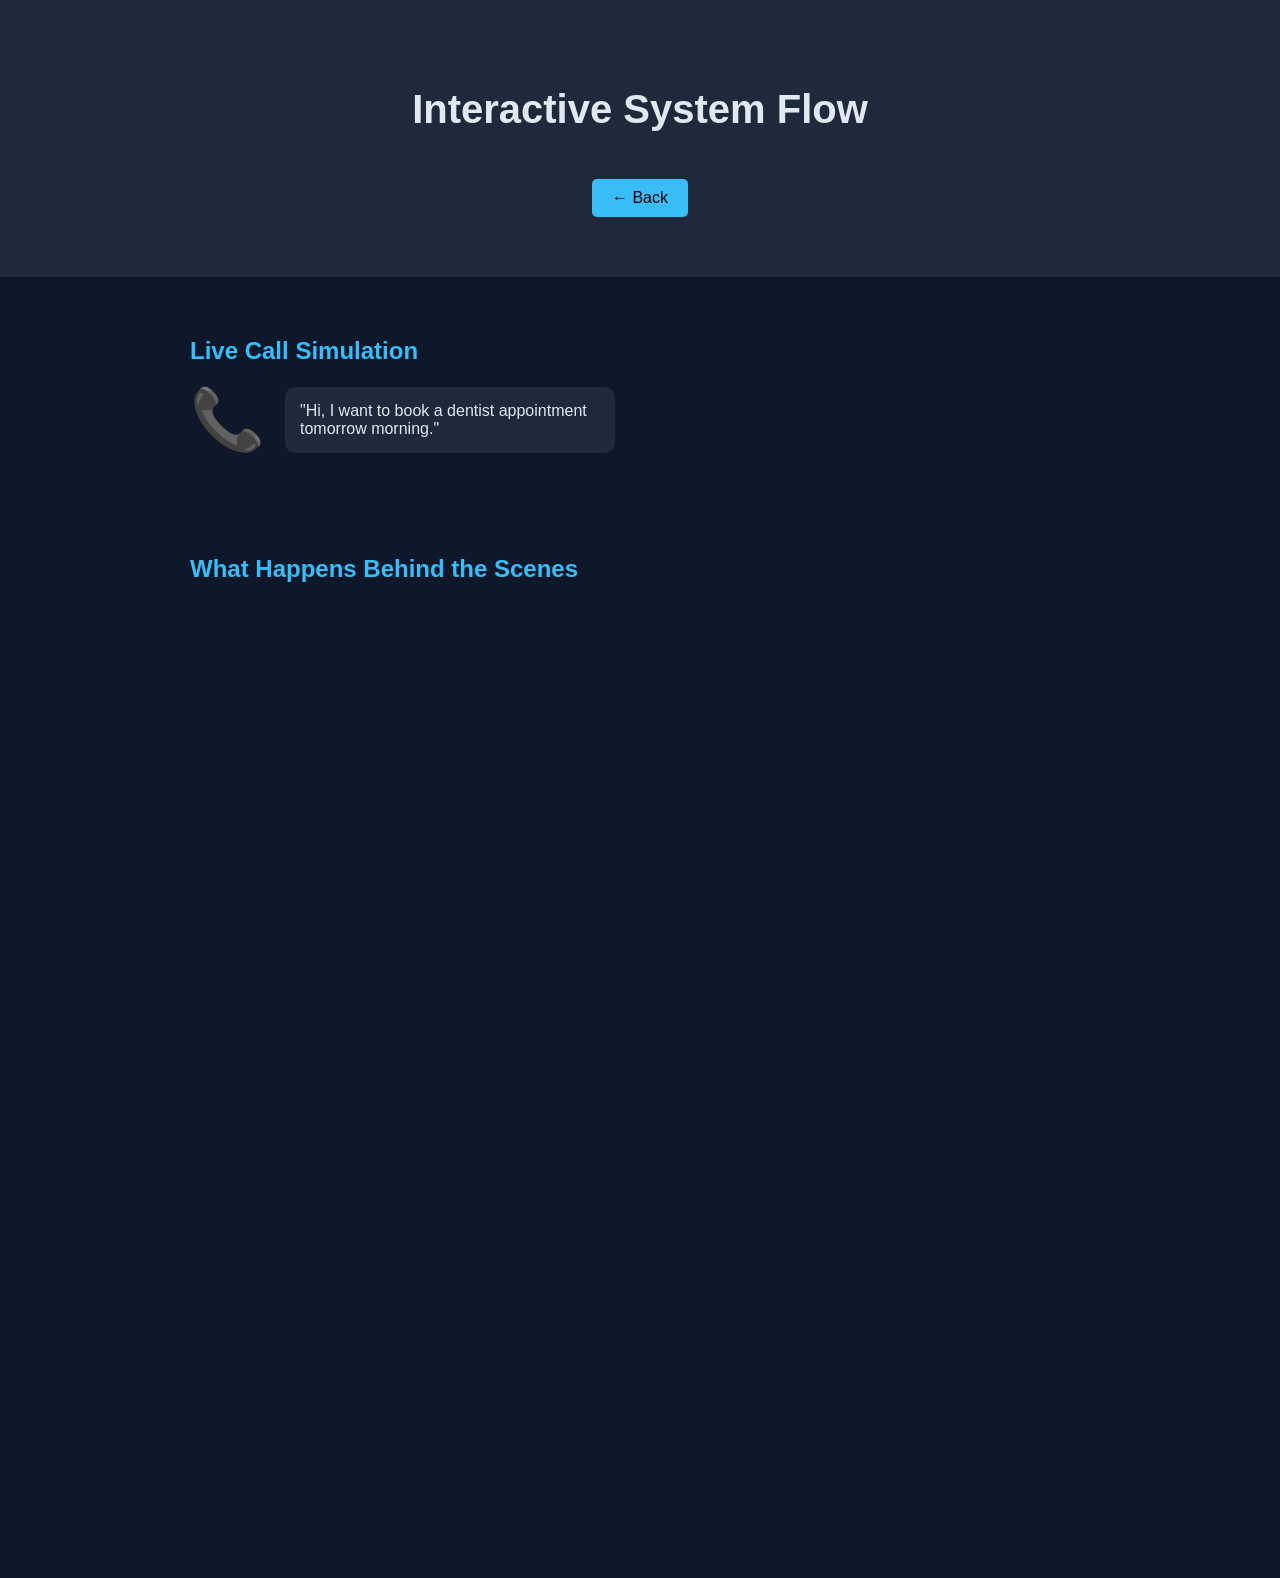
==== details.html @ 1639a1af "Add files via upload" ====
<!DOCTYPE html>
<html lang="en">
<head>
<meta charset="UTF-8">
<title>Interactive Flow</title>
<link rel="stylesheet" href="styles.css">

<style>
/* Animation styles */
.phone {
  font-size: 60px;
  animation: vibrate 1s ease-in-out;
}

@keyframes vibrate {
  0% { transform: translateX(0); }
  25% { transform: translateX(-5px); }
  50% { transform: translateX(5px); }
  75% { transform: translateX(-5px); }
  100% { transform: translateX(0); }
}

.chat {
  display: none;
  background: #1e293b;
  padding: 15px;
  border-radius: 10px;
  margin-left: 20px;
  max-width: 300px;
}

.step {
  margin-top: 30px;
  opacity: 0;
  transform: translateY(20px);
  transition: all 0.6s ease;
}

.step.visible {
  opacity: 1;
  transform: translateY(0);
}
</style>
</head>

<body>

<header>
  <h1>Interactive System Flow</h1>
  <a href="index.html" class="btn">← Back</a>
</header>

<section>
  <h2>Live Call Simulation</h2>

  <div style="display:flex; align-items:center;">
    <div class="phone">📞</div>
    <div id="chat1" class="chat">
      "Hi, I want to book a dentist appointment tomorrow morning."
    </div>
  </div>

</section>

<section id="flowSection">
  <h2>What Happens Behind the Scenes</h2>

  <div class="flow-container">

    <div class="step step-box" id="step1">
      🤖 <strong>AI Understands Intent</strong><br>
      Detects: Book Appointment
    </div>
    <div class="arrow">⬇️</div>

    <div class="step step-box" id="step2">
      📅 <strong>Extracts Details</strong><br>
      Date: Tomorrow<br>
      Time: Morning
    </div>
    <div class="arrow">⬇️</div>

    <div class="step step-box" id="step3">
      ⚙️ <strong>Lambda Processes Request</strong><br>
      Converts natural language → exact datetime
    </div>
    <div class="arrow">⬇️</div>

    <div class="step step-box" id="step4">
      📆 <strong>Checks Calendar</strong><br>
      Finds available slots
    </div>
    <div class="arrow">⬇️</div>

    <div class="step step-box" id="step5">
      💬 <strong>AI Responds</strong><br>
      "I have 10:30 AM available. Confirm?"
    </div>
    <div class="arrow">⬇️</div>

    <div class="step step-box" id="step6">
      ✅ <strong>Booking Confirmed</strong><br>
      Appointment saved + reminder scheduled
    </div>

  </div>
</section>

<script>
// Step 1: show chat after phone rings
setTimeout(() => {
  document.getElementById("chat1").style.display = "block";
}, 1000);

// Sequential animation of steps
const steps = document.querySelectorAll(".step");

steps.forEach((step, index) => {
  setTimeout(() => {
    step.classList.add("visible");
  }, 2000 + index * 1000);
});
</script>

</body>
</html>
---- styles.css ----
body {
  font-family: Arial, sans-serif;
  margin: 0;
  background: #0f172a;
  color: #e2e8f0;
}

header {
  text-align: center;
  padding: 60px 20px;
  background: #1e293b;
}

h1 {
  font-size: 2.5rem;
}

h2 {
  color: #38bdf8;
}

section {
  padding: 40px;
  max-width: 900px;
  margin: auto;
}

.btn {
  display: inline-block;
  padding: 10px 20px;
  background: #38bdf8;
  color: black;
  text-decoration: none;
  margin-top: 20px;
  border-radius: 5px;
}

.flow {
  display: flex;
  justify-content: space-between;
  flex-wrap: wrap;
  gap: 10px;
}

.flow div {
  background: #1e293b;
  padding: 15px;
  border-radius: 8px;
}

footer {
  text-align: center;
  padding: 20px;
  background: #1e293b;
}

.flow-container {
  display: flex;
  flex-direction: column;
  align-items: center;
}

.step-box {
  background: #1e293b;
  padding: 20px;
  border-radius: 10px;
  width: 320px;
  text-align: center;
}

.arrow {
  font-size: 30px;
  margin: 10px 0;
  opacity: 0;
  transition: opacity 0.5s ease;
}

.step {
  opacity: 0;
  transform: translateY(20px);
  transition: all 0.6s ease;
}

.step.visible {
  opacity: 1;
  transform: translateY(0);
}

.arrow.visible {
  opacity: 1;
}

#scrollHint {
  position: fixed;
  bottom: 80px;
  left: 50%;
  transform: translateX(-50%);
  background: rgba(30, 41, 59, 0.8);
  color: #38bdf8;
  padding: 10px 18px;
  border-radius: 20px;
  font-size: 0.9rem;
  backdrop-filter: blur(8px);
  animation: bounce 1.5s infinite;
  z-index: 1000;
  transition: opacity 0.5s ease;
}

/* Smooth bounce */
@keyframes bounce {
  0%, 100% { transform: translate(-50%, 0); }
  50% { transform: translate(-50%, -8px); }
}
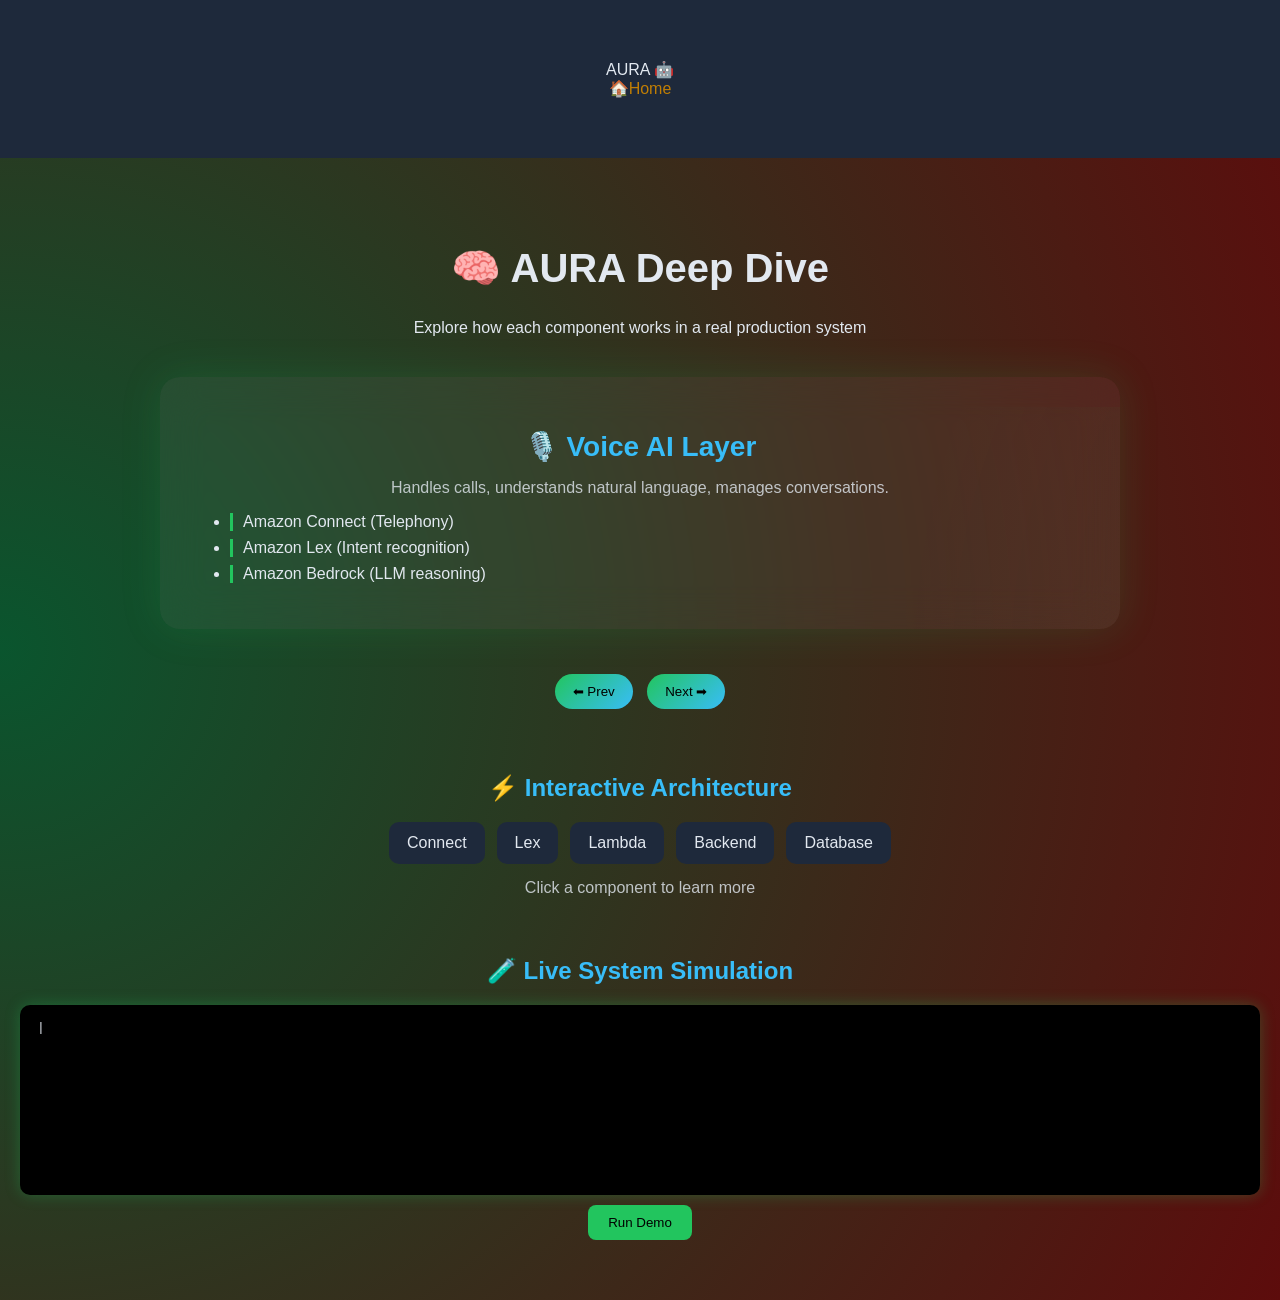
==== commit 91719fb8: "Revamp details.html with new layout and features Updated the details.html file to enhance the layout" ====
--- a/details.html
+++ b/details.html
@@ -1,126 +1,336 @@
+<!-- ========================= details.html (FINAL BOSS MODE) ========================= -->
 <!DOCTYPE html>
 <html lang="en">
 <head>
 <meta charset="UTF-8">
-<title>Interactive Flow</title>
+<meta name="viewport" content="width=device-width, initial-scale=1.0">
+<title>AURA - System Details</title>
 <link rel="stylesheet" href="styles.css">
 
 <style>
-/* Animation styles */
-.phone {
-  font-size: 60px;
-  animation: vibrate 1s ease-in-out;
-}
-
-@keyframes vibrate {
-  0% { transform: translateX(0); }
-  25% { transform: translateX(-5px); }
-  50% { transform: translateX(5px); }
-  75% { transform: translateX(-5px); }
-  100% { transform: translateX(0); }
-}
-
-.chat {
-  display: none;
-  background: #1e293b;
+
+body {
+  background: radial-gradient(circle at left, #0a552e, #5d0c0c);
+}
+
+.section {
+  padding: 60px 20px;
+  text-align:center;
+}
+
+/* ===== Log Simulation ===== */
+.log-box {
+  background: black;
   padding: 15px;
   border-radius: 10px;
-  margin-left: 20px;
-  max-width: 300px;
-}
-
-.step {
-  margin-top: 30px;
-  opacity: 0;
-  transform: translateY(20px);
-  transition: all 0.6s ease;
-}
-
-.step.visible {
-  opacity: 1;
-  transform: translateY(0);
-}
+  height: 160px;
+  overflow-y: auto;
+  text-align: left;
+  font-size: 13px;
+  font-family: monospace;
+  box-shadow: 0 0 15px rgba(34,197,94,0.3);
+}
+
+/* Typing cursor effect */
+.log-box::after {
+  content: "|";
+  animation: blink 1s infinite;
+  margin-left: 2px;
+}
+
+@keyframes blink {
+  0%, 50%, 100% { opacity: 1; }
+  25%, 75% { opacity: 0; }
+}
+
+/* ===== Buttons ===== */
+button {
+  padding: 10px 20px;
+  border: none;
+  border-radius: 8px;
+  background: #22c55e;
+  cursor: pointer;
+  margin-top: 10px;
+}
+/* ===== SLIDESHOW UPGRADE ===== */
+
+.slide {
+  display:none;
+  max-width:900px;
+  margin:40px auto;
+  padding:30px;
+  border-radius:20px;
+  background: rgba(255,255,255,0.05);
+  backdrop-filter: blur(20px);
+  box-shadow: 0 0 40px rgba(34,197,94,0.15);
+  position:relative;
+  overflow:hidden;
+}
+
+.slide::before {
+  content:"";
+  position:absolute;
+  width:200%;
+  height:200%;
+  background: radial-gradient(circle, rgba(34,197,94,0.15), transparent 70%);
+  animation: glowMove 6s linear infinite;
+}
+
+@keyframes glowMove {
+  0% { transform: translate(-25%, -25%); }
+  50% { transform: translate(25%, 25%); }
+  100% { transform: translate(-25%, -25%); }
+}
+
+.slide h2 {
+  font-size:28px;
+  margin-bottom:10px;
+}
+
+.slide p {
+  opacity:0.8;
+}
+
+.slide ul {
+  text-align:left;
+  margin-top:15px;
+}
+
+.slide ul li {
+  margin:8px 0;
+  padding-left:10px;
+  border-left:3px solid #22c55e;
+}
+
+.active {
+  display:block;
+  animation: slideIn 0.6s ease;
+}
+
+@keyframes slideIn {
+  from { opacity:0; transform: translateY(40px) scale(0.95); }
+  to { opacity:1; transform: translateY(0) scale(1); }
+}
+
+/* Navigation */
+.nav-btns {
+  margin-top:20px;
+}
+
+.nav-btns button {
+  padding:10px 18px;
+  border-radius:30px;
+  background:linear-gradient(135deg,#22c55e,#38bdf8);
+  border:none;
+  margin:5px;
+  cursor:pointer;
+  transition:0.3s;
+}
+
+.nav-btns button:hover {
+  transform: scale(1.1);
+  box-shadow:0 0 15px #22c55e;
+}
+
+/* Progress dots */
+.dots {
+  margin-top:15px;
+}
+
+.dot {
+  height:10px;
+  width:10px;
+  margin:0 4px;
+  display:inline-block;
+  border-radius:50%;
+  background:#555;
+  transition:0.3s;
+}
+
+.dot.active-dot {
+  background:#22c55e;
+  transform:scale(1.4);
+}
+
+/* ===== Architecture Diagram ===== */
+.arch-diagram {
+  display: flex;
+  flex-wrap: wrap;
+  justify-content: center;
+  gap: 12px;
+  margin-top: 20px;
+}
+
+.node {
+  padding: 12px 18px;
+  background: #1e293b;
+  border-radius: 10px;
+  cursor: pointer;
+  transition: 0.3s;
+}
+
+.node:hover {
+  background: #22c55e;
+  color: black;
+  transform: scale(1.08);
+}
+
+#archInfo {
+  margin-top: 15px;
+  opacity: 0.8;
+}
+
+.redirect {
+  color:rgb(192, 126, 4);
+  text-decoration: none;
+}
+
 </style>
+
 </head>
 
 <body>
 
-<header>
-  <h1>Interactive System Flow</h1>
-  <a href="index.html" class="btn">← Back</a>
+<header class="navbar">
+  <div class="logo">AURA 🤖</div>
+  <nav>
+    <a class = "redirect" href="index.html">🏠Home</a>
+  </nav>
 </header>
 
-<section>
-  <h2>Live Call Simulation</h2>
-
-  <div style="display:flex; align-items:center;">
-    <div class="phone">📞</div>
-    <div id="chat1" class="chat">
-      "Hi, I want to book a dentist appointment tomorrow morning."
-    </div>
-  </div>
-
-</section>
-
-<section id="flowSection">
-  <h2>What Happens Behind the Scenes</h2>
-
-  <div class="flow-container">
-
-    <div class="step step-box" id="step1">
-      🤖 <strong>AI Understands Intent</strong><br>
-      Detects: Book Appointment
-    </div>
-    <div class="arrow">⬇️</div>
-
-    <div class="step step-box" id="step2">
-      📅 <strong>Extracts Details</strong><br>
-      Date: Tomorrow<br>
-      Time: Morning
-    </div>
-    <div class="arrow">⬇️</div>
-
-    <div class="step step-box" id="step3">
-      ⚙️ <strong>Lambda Processes Request</strong><br>
-      Converts natural language → exact datetime
-    </div>
-    <div class="arrow">⬇️</div>
-
-    <div class="step step-box" id="step4">
-      📆 <strong>Checks Calendar</strong><br>
-      Finds available slots
-    </div>
-    <div class="arrow">⬇️</div>
-
-    <div class="step step-box" id="step5">
-      💬 <strong>AI Responds</strong><br>
-      "I have 10:30 AM available. Confirm?"
-    </div>
-    <div class="arrow">⬇️</div>
-
-    <div class="step step-box" id="step6">
-      ✅ <strong>Booking Confirmed</strong><br>
-      Appointment saved + reminder scheduled
-    </div>
-
-  </div>
-</section>
+<div class="section">
+<h1>🧠 AURA Deep Dive</h1>
+<p>Explore how each component works in a real production system</p>
+
+<!-- SLIDES -->
+
+<div class="slide active">
+<h2>🎙️ Voice AI Layer</h2>
+<p>Handles calls, understands natural language, manages conversations.</p>
+<ul>
+<li>Amazon Connect (Telephony)</li>
+<li>Amazon Lex (Intent recognition)</li>
+<li>Amazon Bedrock (LLM reasoning)</li>
+</ul>
+</div>
+
+<div class="slide">
+<h2>📅 Smart Scheduling</h2>
+<p>Optimizes slot allocation using intelligent scoring.</p>
+<ul>
+<li>Google Calendar API</li>
+<li>AWS Lambda logic</li>
+</ul>
+</div>
+
+<div class="slide">
+<h2>📉 No-Show AI</h2>
+<p>Predicts missed appointments and triggers actions.</p>
+<ul>
+<li>Rule-based scoring (MVP)</li>
+<li>Future ML model</li>
+</ul>
+</div>
+
+<div class="slide">
+<h2>🔁 Waitlist Automation</h2>
+<p>Auto-fills cancelled slots via outbound calls.</p>
+<ul>
+<li>AWS Lambda triggers</li>
+<li>Amazon Connect outbound</li>
+</ul>
+</div>
+
+<div class="slide">
+<h2>🌍 Multilingual AI</h2>
+<p>Supports regional + mixed language conversations.</p>
+<ul>
+<li>Amazon Lex multi-language</li>
+<li>Bedrock language understanding</li>
+</ul>
+</div>
+
+<div class="slide">
+<h2>⚙️ Backend System</h2>
+<ul>
+<li>Spring Boot / Node.js APIs</li>
+<li>PostgreSQL database</li>
+<li>Redis (optional caching)</li>
+</ul>
+</div>
+
+<!-- NAVIGATION -->
+<div class="nav-btns">
+<button onclick="prevSlide()">⬅ Prev</button>
+<button onclick="nextSlide()">Next ➡</button>
+</div>
+
+
+<!-- INTERACTIVE ARCHITECTURE -->
+<h2 style="margin-top:60px;">⚡ Interactive Architecture</h2>
+<div class="arch-diagram">
+<div class="node" onclick="showInfo('connect')">Connect</div>
+<div class="node" onclick="showInfo('lex')">Lex</div>
+<div class="node" onclick="showInfo('lambda')">Lambda</div>
+<div class="node" onclick="showInfo('backend')">Backend</div>
+<div class="node" onclick="showInfo('db')">Database</div>
+</div>
+
+<p id="archInfo">Click a component to learn more</p>
+
+
+<!-- LIVE SYSTEM LOGS -->
+<h2 style="margin-top:60px;">🧪 Live System Simulation</h2>
+<div class="log-box" id="logs"></div>
+<button onclick="runDemo()">Run Demo</button>
+
+</div>
 
 <script>
-// Step 1: show chat after phone rings
-setTimeout(() => {
-  document.getElementById("chat1").style.display = "block";
-}, 1000);
-
-// Sequential animation of steps
-const steps = document.querySelectorAll(".step");
-
-steps.forEach((step, index) => {
-  setTimeout(() => {
-    step.classList.add("visible");
-  }, 2000 + index * 1000);
-});
+let slides = document.querySelectorAll('.slide');
+let index = 0;
+
+function showSlide(i){
+  slides.forEach(s=>s.classList.remove('active'));
+  slides[i].classList.add('active');
+}
+
+function nextSlide(){
+  index = (index+1)%slides.length;
+  showSlide(index);
+}
+
+function prevSlide(){
+  index = (index-1+slides.length)%slides.length;
+  showSlide(index);
+}
+
+function showInfo(type){
+  let info = {
+    connect:'Handles calls and routing',
+    lex:'Understands user intent',
+    lambda:'Executes business logic',
+    backend:'Processes APIs and data',
+    db:'Stores users and appointments'
+  };
+  document.getElementById('archInfo').innerText = info[type];
+}
+
+function log(msg){
+  let box = document.getElementById('logs');
+  box.innerHTML += msg + '<br>';
+  box.scrollTop = box.scrollHeight;
+}
+
+function runDemo(){
+  document.getElementById('logs').innerHTML = '';
+  setTimeout(()=>log('📞 Incoming call...'),500);
+  setTimeout(()=>log('🤖 AI greeting user...'),1200);
+  setTimeout(()=>log('🧠 Parsing intent...'),2000);
+  setTimeout(()=>log('📅 Checking availability...'),3000);
+  setTimeout(()=>log('✅ Slot booked successfully!'),4000);
+}
 </script>
 
 </body>
-</html>+</html>
